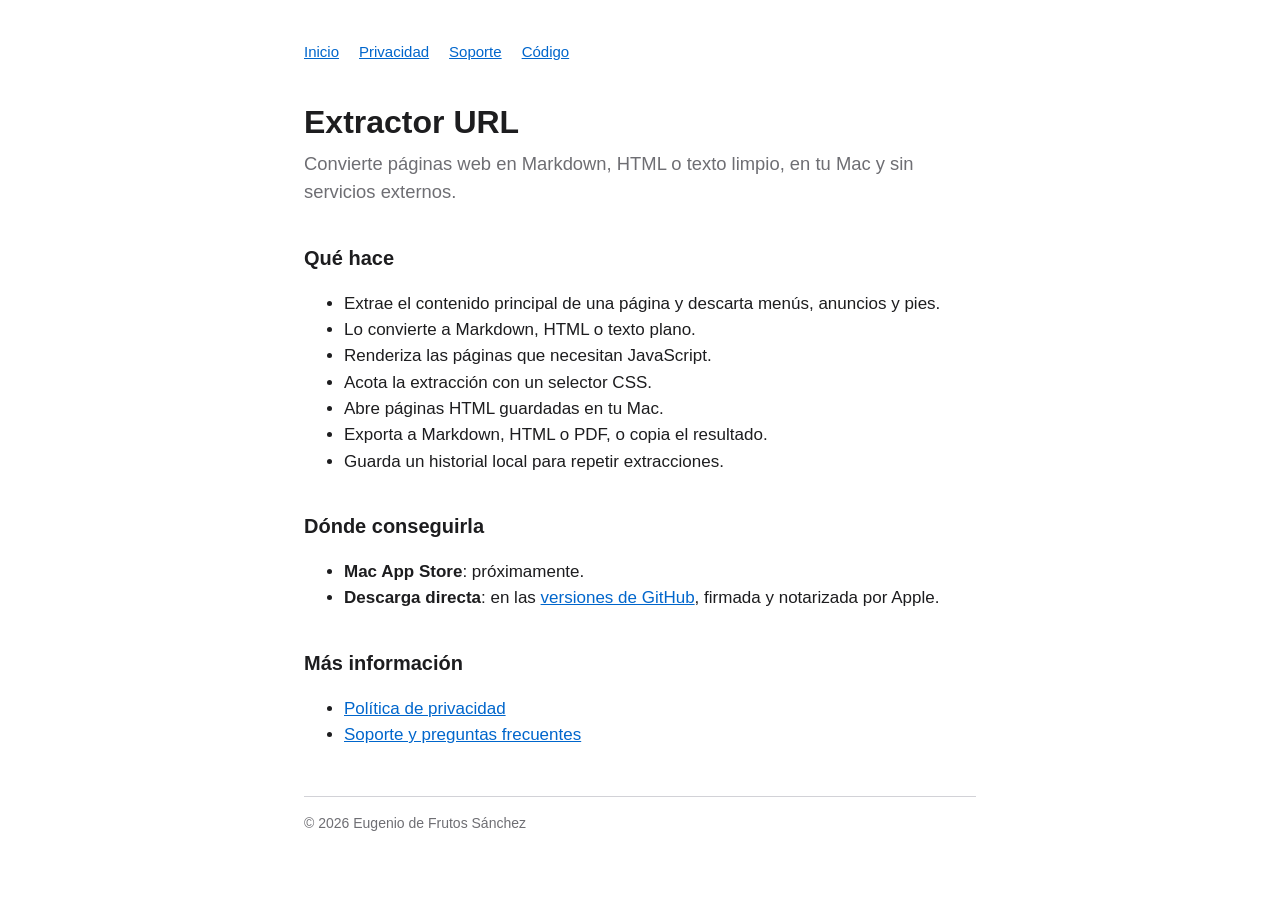
==== docs/index.html @ 8d7008e2 "feat(28-01): publica privacidad y soporte, ficha y subida con altool Co-Authored-By: Claude Opus 5.5" ====
<!doctype html>
<html lang="es">
<head>
  <meta charset="utf-8">
  <meta name="viewport" content="width=device-width, initial-scale=1">
  <title>Extractor URL</title>
  <meta name="description" content="Convierte páginas web en Markdown, HTML o texto limpio en tu Mac.">
  <link rel="stylesheet" href="estilo.css">
</head>
<body>
  <main>
    <nav>
      <a href="./">Inicio</a>
      <a href="privacidad.html">Privacidad</a>
      <a href="soporte.html">Soporte</a>
      <a href="https://github.com/edfrutos/extractor-url-macos">Código</a>
    </nav>
    <h1>Extractor URL</h1>
    <p class="entradilla">Convierte páginas web en Markdown, HTML o texto
      limpio, en tu Mac y sin servicios externos.</p>

    <h2>Qué hace</h2>
    <ul>
      <li>Extrae el contenido principal de una página y descarta menús,
        anuncios y pies.</li>
      <li>Lo convierte a Markdown, HTML o texto plano.</li>
      <li>Renderiza las páginas que necesitan JavaScript.</li>
      <li>Acota la extracción con un selector CSS.</li>
      <li>Abre páginas HTML guardadas en tu Mac.</li>
      <li>Exporta a Markdown, HTML o PDF, o copia el resultado.</li>
      <li>Guarda un historial local para repetir extracciones.</li>
    </ul>

    <h2>Dónde conseguirla</h2>
    <ul>
      <li><strong>Mac App Store</strong>: próximamente.</li>
      <li><strong>Descarga directa</strong>: en las
        <a href="https://github.com/edfrutos/extractor-url-macos/releases">versiones
        de GitHub</a>, firmada y notarizada por Apple.</li>
    </ul>

    <h2>Más información</h2>
    <ul>
      <li><a href="privacidad.html">Política de privacidad</a></li>
      <li><a href="soporte.html">Soporte y preguntas frecuentes</a></li>
    </ul>
    <footer>© 2026 Eugenio de Frutos Sánchez</footer>
  </main>
</body>
</html>
---- docs/estilo.css ----
:root {
  --fondo: #ffffff;
  --texto: #1d1d1f;
  --suave: #6e6e73;
  --borde: #d2d2d7;
  --enlace: #0066cc;
  --caja: #f5f5f7;
}

@media (prefers-color-scheme: dark) {
  :root {
    --fondo: #1c1c1e;
    --texto: #f5f5f7;
    --suave: #a1a1a6;
    --borde: #3a3a3c;
    --enlace: #4da3ff;
    --caja: #2c2c2e;
  }
}

* {
  box-sizing: border-box;
}

body {
  margin: 0;
  background: var(--fondo);
  color: var(--texto);
  font: 17px/1.55 -apple-system, BlinkMacSystemFont, "Helvetica Neue", Arial,
    sans-serif;
}

main {
  max-width: 44rem;
  margin: 0 auto;
  padding: 2.5rem 1rem 4rem;
}

nav {
  display: flex;
  flex-wrap: wrap;
  gap: 0.25rem 1.25rem;
  margin-bottom: 2.5rem;
  font-size: 15px;
}

h1 {
  font-size: 2rem;
  line-height: 1.2;
  margin: 0 0 0.5rem;
}

h2 {
  font-size: 1.25rem;
  margin: 2.25rem 0 0.5rem;
}

h3 {
  font-size: 1.05rem;
  margin: 1.5rem 0 0.25rem;
}

a {
  color: var(--enlace);
}

.entradilla {
  color: var(--suave);
  font-size: 1.15rem;
  margin-top: 0;
}

.caja {
  background: var(--caja);
  border: 1px solid var(--borde);
  border-radius: 12px;
  padding: 1rem 1.25rem;
}

footer {
  margin-top: 3rem;
  padding-top: 1rem;
  border-top: 1px solid var(--borde);
  color: var(--suave);
  font-size: 14px;
}
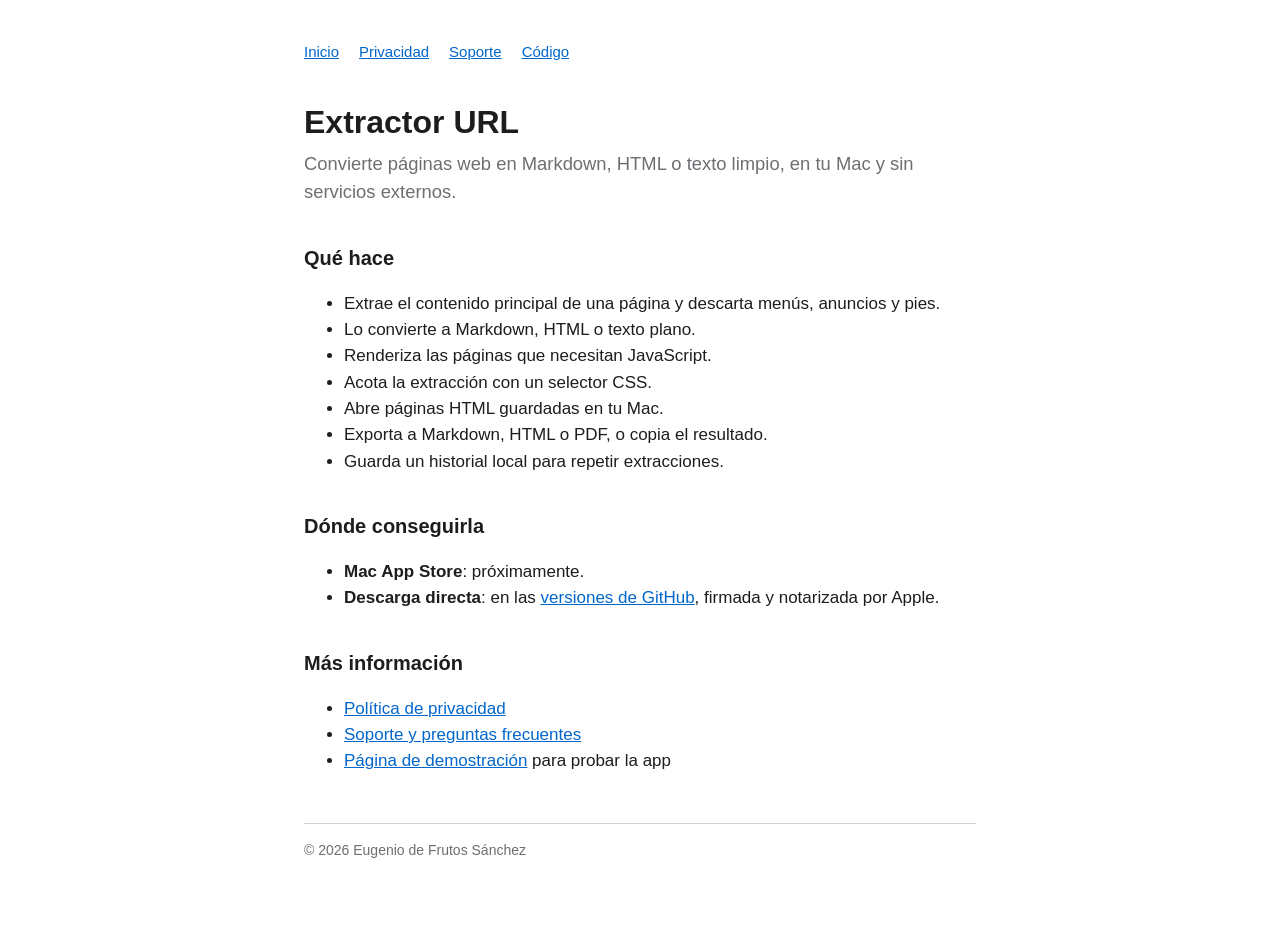
==== commit e902706f: "feat(28): añade página de demostración y script de capturas Co-Authored-By: Claude Opus 5.5 <noreply" ====
--- a/docs/index.html
+++ b/docs/index.html
@@ -43,6 +43,8 @@
     <ul>
       <li><a href="privacidad.html">Política de privacidad</a></li>
       <li><a href="soporte.html">Soporte y preguntas frecuentes</a></li>
+      <li><a href="demo/articulo.html">Página de demostración</a> para probar
+        la app</li>
     </ul>
     <footer>© 2026 Eugenio de Frutos Sánchez</footer>
   </main>
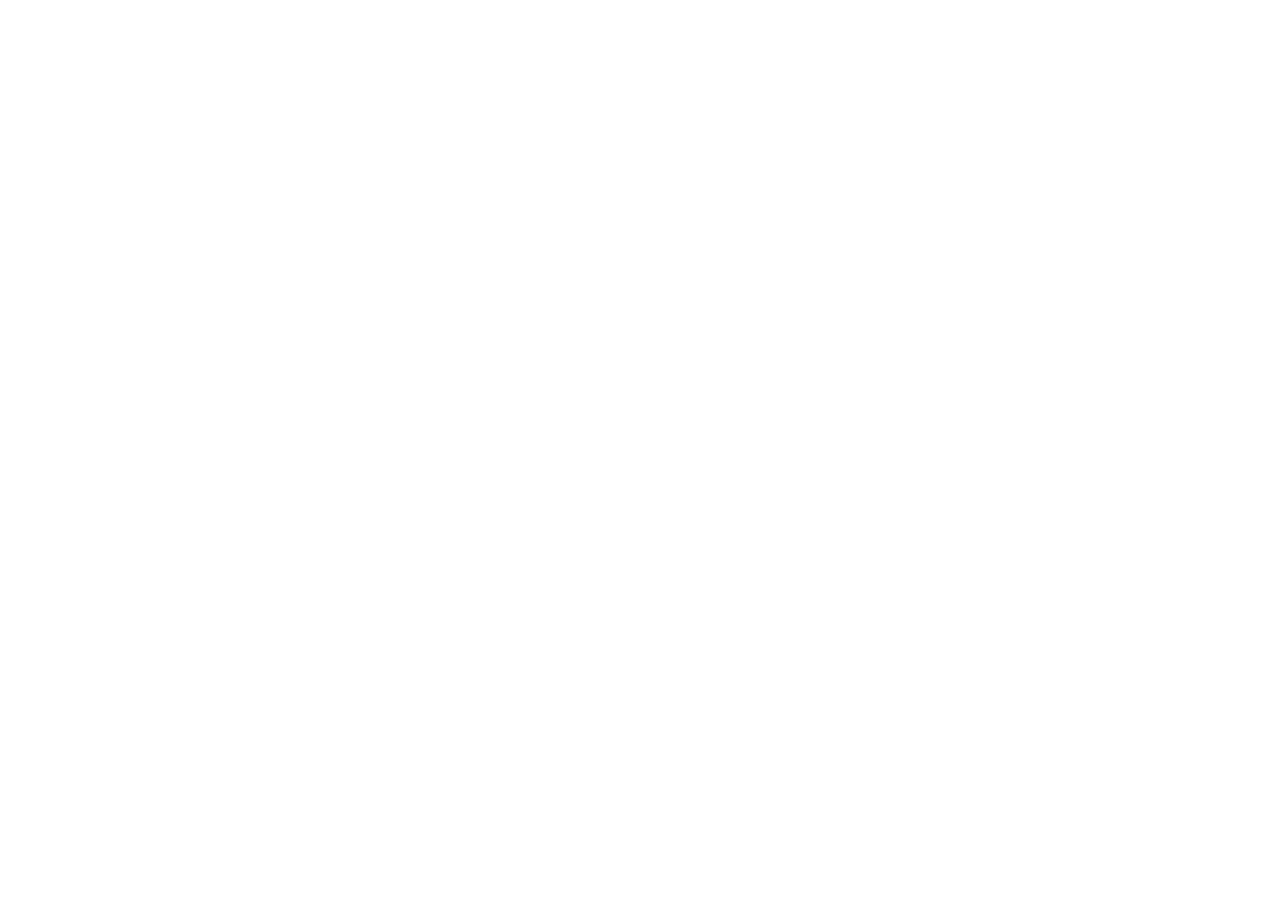
==== commit b61c12af: "Redirige las páginas públicas a efjdev.com y añade el DMG notarizado Las páginas de inicio, privacid" ====
--- a/docs/index.html
+++ b/docs/index.html
@@ -3,50 +3,13 @@
 <head>
   <meta charset="utf-8">
   <meta name="viewport" content="width=device-width, initial-scale=1">
-  <title>Extractor URL</title>
-  <meta name="description" content="Convierte páginas web en Markdown, HTML o texto limpio en tu Mac.">
-  <link rel="stylesheet" href="estilo.css">
+  <title>Extractor URL · Extractor URL</title>
+  <meta name="robots" content="noindex">
+  <link rel="canonical" href="https://efjdev.com/extractor-url/">
+  <meta http-equiv="refresh" content="0; url=https://efjdev.com/extractor-url/">
+  <script>location.replace("https://efjdev.com/extractor-url/" + location.hash);</script>
 </head>
 <body>
-  <main>
-    <nav>
-      <a href="./">Inicio</a>
-      <a href="privacidad.html">Privacidad</a>
-      <a href="soporte.html">Soporte</a>
-      <a href="https://github.com/edfrutos/extractor-url-macos">Código</a>
-    </nav>
-    <h1>Extractor URL</h1>
-    <p class="entradilla">Convierte páginas web en Markdown, HTML o texto
-      limpio, en tu Mac y sin servicios externos.</p>
-
-    <h2>Qué hace</h2>
-    <ul>
-      <li>Extrae el contenido principal de una página y descarta menús,
-        anuncios y pies.</li>
-      <li>Lo convierte a Markdown, HTML o texto plano.</li>
-      <li>Renderiza las páginas que necesitan JavaScript.</li>
-      <li>Acota la extracción con un selector CSS.</li>
-      <li>Abre páginas HTML guardadas en tu Mac.</li>
-      <li>Exporta a Markdown, HTML o PDF, o copia el resultado.</li>
-      <li>Guarda un historial local para repetir extracciones.</li>
-    </ul>
-
-    <h2>Dónde conseguirla</h2>
-    <ul>
-      <li><strong>Mac App Store</strong>: próximamente.</li>
-      <li><strong>Descarga directa</strong>: en las
-        <a href="https://github.com/edfrutos/extractor-url-macos/releases">versiones
-        de GitHub</a>, firmada y notarizada por Apple.</li>
-    </ul>
-
-    <h2>Más información</h2>
-    <ul>
-      <li><a href="privacidad.html">Política de privacidad</a></li>
-      <li><a href="soporte.html">Soporte y preguntas frecuentes</a></li>
-      <li><a href="demo/articulo.html">Página de demostración</a> para probar
-        la app</li>
-    </ul>
-    <footer>© 2026 Eugenio de Frutos Sánchez</footer>
-  </main>
+  <p>Esta página se ha trasladado a <a href="https://efjdev.com/extractor-url/">https://efjdev.com/extractor-url/</a>.</p>
 </body>
 </html>
